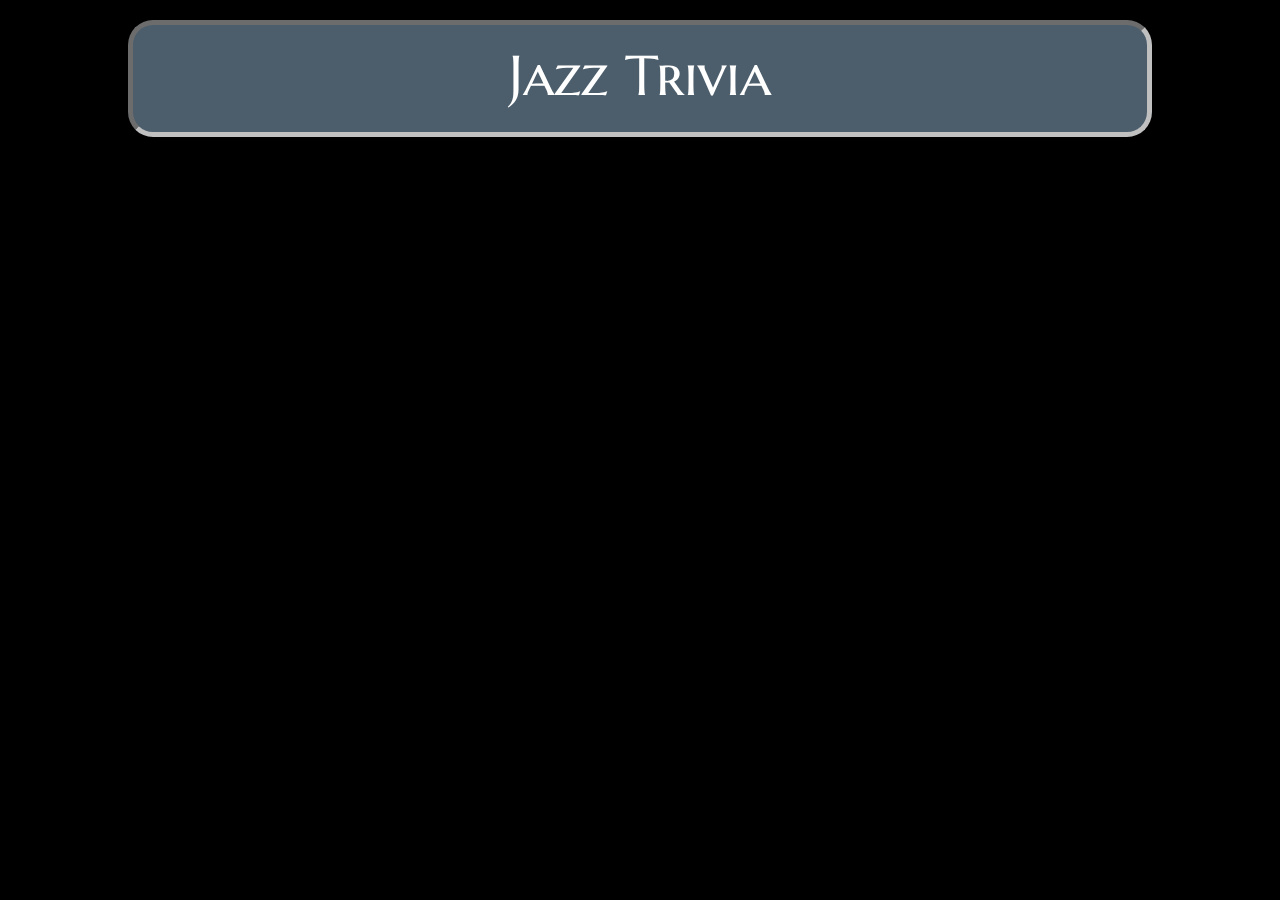
==== index.html @ 4e879928 "button class generator implemented" ====
<!DOCTYPE html>
<html>
<head>
	<title>Jazz Trivia</title>
	<link rel="stylesheet" type="text/css" href="assets/css/reset.css">
	<link rel="stylesheet" type="text/css" href="https://maxcdn.bootstrapcdn.com/bootstrap/3.3.6/css/bootstrap.min.css">
	<link rel="stylesheet" type="text/css" href="assets/css/style.css">
	<link href='https://fonts.googleapis.com/css?family=Marcellus%20SC' rel='stylesheet' type='text/css'>

</head>
<body>
<body class="background">
	<div class="container" id="container">
		<h1 id="game-title">
			Jazz Trivia
		</h1>

		<div id="game"> 
			<div id="timer">
				
			</div>


			<div id="question">
			
			</div>


			<div id="answers">
			
			</div>
		</div>


	<script src="https://code.jquery.com/jquery-2.2.4.js" integrity="sha256-iT6Q9iMJYuQiMWNd9lDyBUStIq/8PuOW33aOqmvFpqI=" crossorigin="anonymous"></script>
	<script type="text/javascript" src="assets/javascript/app.js"></script>
</body>
</html>
---- assets/css/style.css ----
p{
	color: white;
}

.background{
	background-height: 100%;
	background-repeat: no-repeat;
	background-color: #000000;
	}

.container{
	margin-top: 20px;
	width: 80%;
	height:80%;
	background: #4c5e6c;
	padding-bottom: 15px;
	text-align: center;
	border: 5px inset #c0c0c0;
	border-radius: 25px;
	
}

#game-title{
	margin-right: 15%;
	margin-left: 15%;
	font-family: 'Marcellus SC', arial;
	font-size: 4em;
	color: #fff;
	/*text-shadow:0 1px 0 #ccc,
               0 6px 1px rgba(0,0,0,.1),
               0 0 5px rgba(0,0,0,.1),
               0 1px 3px rgba(0,0,0,.3),
               0 3px 5px rgba(0,0,0,.2),
               0 5px 10px rgba(0,0,0,.25),
               0 10px 10px rgba(0,0,0,.2),
               0 20px 20px rgba(0,0,0,.15);*/
   /*background: #c0c0c0;*/
   /*border: 2px inset #000000;*/
 
}

#timer{

}

#question{

}

#answers{

}

.kindOfBlue{
	color: #4c5e6c;
}

.green{
	color:#00FF00;
}

.gold{
	color: #FFD700;
}

.goldenRod{
	color: #DAA520;
}

.blue{
	color: #537591;
}

.teal{
	color: #20daa5;
}

.sage{
	color: #90a681;
}
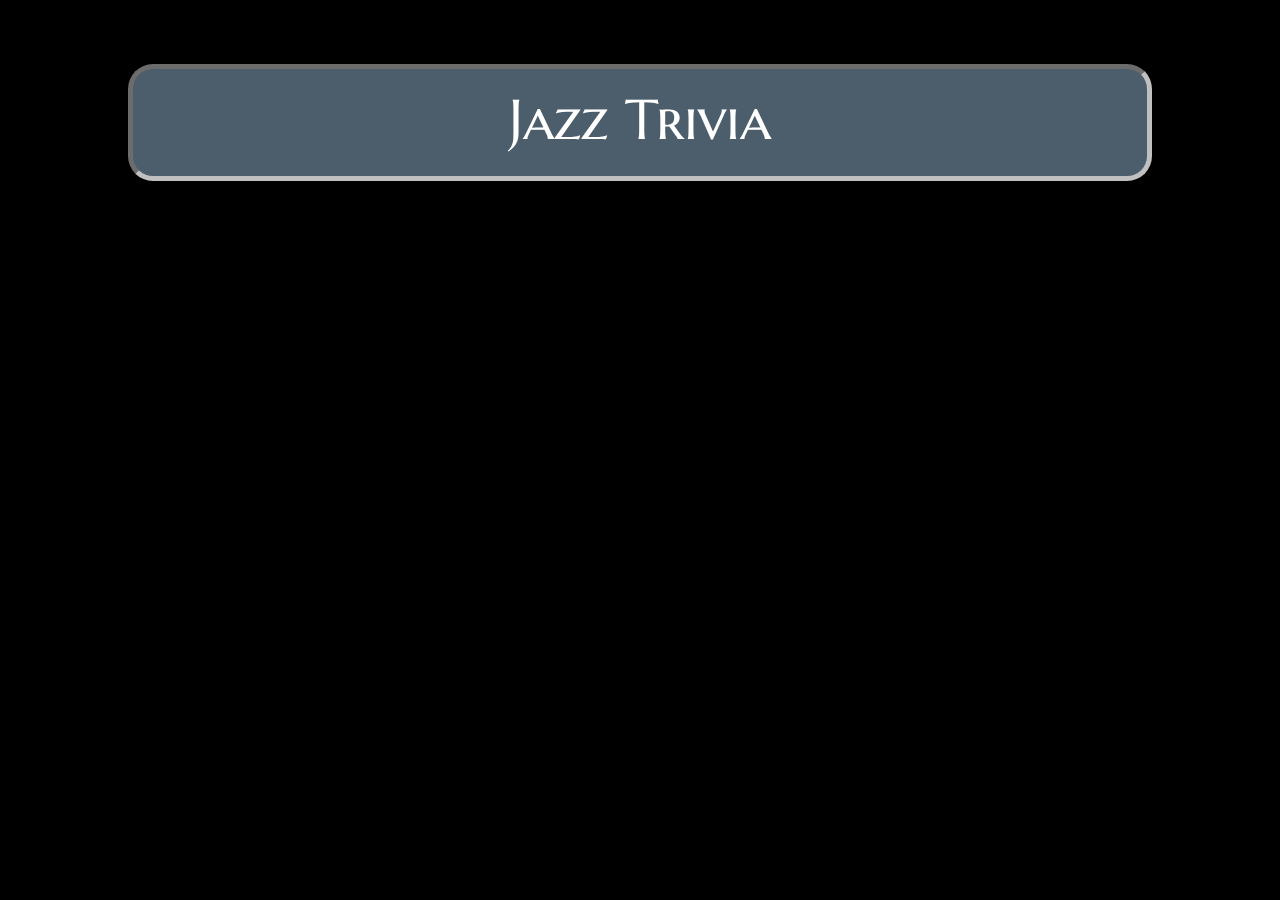
==== commit 993159bb: "decrement timer added" ====
--- a/index.html
+++ b/index.html
@@ -15,18 +15,17 @@
 			Jazz Trivia
 		</h1>
 
-		<div id="game"> 
-			<div id="timer">
-				
+		<div class="game"> 
+			<div class="timer">
 			</div>
 
 
-			<div id="question">
+			<div class="question">
 			
 			</div>
 
 
-			<div id="answers">
+			<div class="answers">
 			
 			</div>
 		</div>
--- a/assets/css/style.css
+++ b/assets/css/style.css
@@ -1,5 +1,9 @@
 p{
 	color: white;
+}
+
+h2{
+	color: #ffffff;
 }
 
 .background{
@@ -9,7 +13,7 @@
 	}
 
 .container{
-	margin-top: 20px;
+	margin-top:5%;
 	width: 80%;
 	height:80%;
 	background: #4c5e6c;
@@ -17,7 +21,6 @@
 	text-align: center;
 	border: 5px inset #c0c0c0;
 	border-radius: 25px;
-	
 }
 
 #game-title{
@@ -26,21 +29,20 @@
 	font-family: 'Marcellus SC', arial;
 	font-size: 4em;
 	color: #fff;
-	/*text-shadow:0 1px 0 #ccc,
-               0 6px 1px rgba(0,0,0,.1),
-               0 0 5px rgba(0,0,0,.1),
-               0 1px 3px rgba(0,0,0,.3),
-               0 3px 5px rgba(0,0,0,.2),
-               0 5px 10px rgba(0,0,0,.25),
-               0 10px 10px rgba(0,0,0,.2),
-               0 20px 20px rgba(0,0,0,.15);*/
-   /*background: #c0c0c0;*/
-   /*border: 2px inset #000000;*/
- 
 }
 
-#timer{
+.answersfalse{
 
+}
+
+.answerstrue{
+
+}
+
+.timer{
+	color: #ffffff;
+	font-weight: bold;
+	font-size: 22px;
 }
 
 #question{
@@ -48,6 +50,10 @@
 }
 
 #answers{
+
+}
+
+.next{
 
 }
 
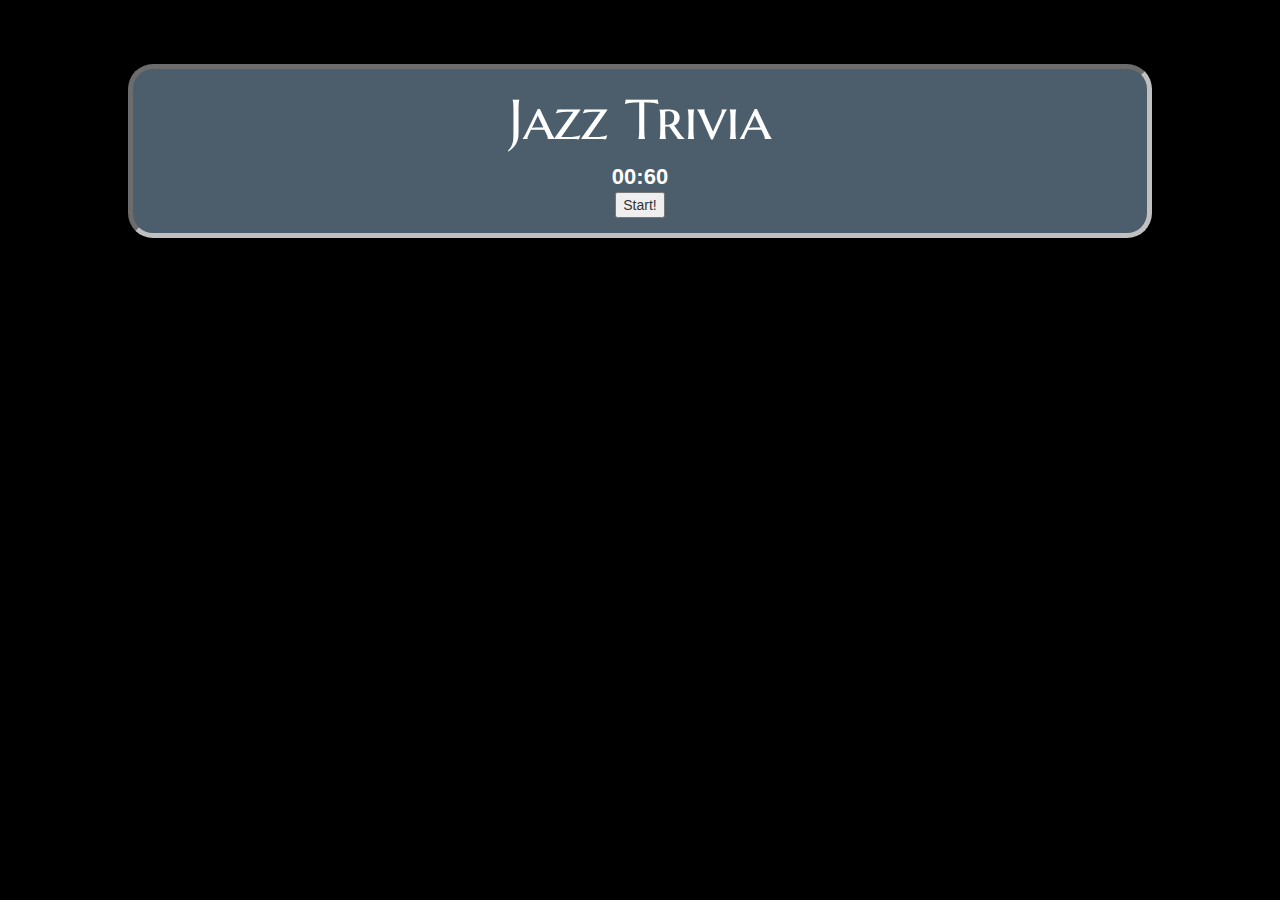
==== commit 45d20d1c: "Changed approach, quizgame is now contained in a single var object, much functionality established" ====
--- a/index.html
+++ b/index.html
@@ -15,18 +15,29 @@
 			Jazz Trivia
 		</h1>
 
-		<div class="game"> 
-			<div class="timer">
+		<div id="game"> 
+			
+			<div id="timer">
+			00:60
+			</div>
+
+			<div id="button">
+				<button id="start">
+					Start!
+				</button>
 			</div>
 
 
-			<div class="question">
+			<div id="question">
 			
 			</div>
 
 
-			<div class="answers">
+			<div id="answers">
 			
+			</div>
+
+			<div id="next">
 			</div>
 		</div>
 
--- a/assets/css/style.css
+++ b/assets/css/style.css
@@ -1,5 +1,5 @@
 p{
-	color: white;
+	color:#ffffff;
 }
 
 h2{
@@ -31,22 +31,17 @@
 	color: #fff;
 }
 
-.answersfalse{
-
-}
-
-.answerstrue{
-
-}
-
-.timer{
+#timer{
 	color: #ffffff;
 	font-weight: bold;
 	font-size: 22px;
 }
 
 #question{
-
+	color: #ffffff;
+	font-weight: bolt;
+	font-size: 16px;
+	font-family: "Marcellus 20SC:", arial;
 }
 
 #answers{
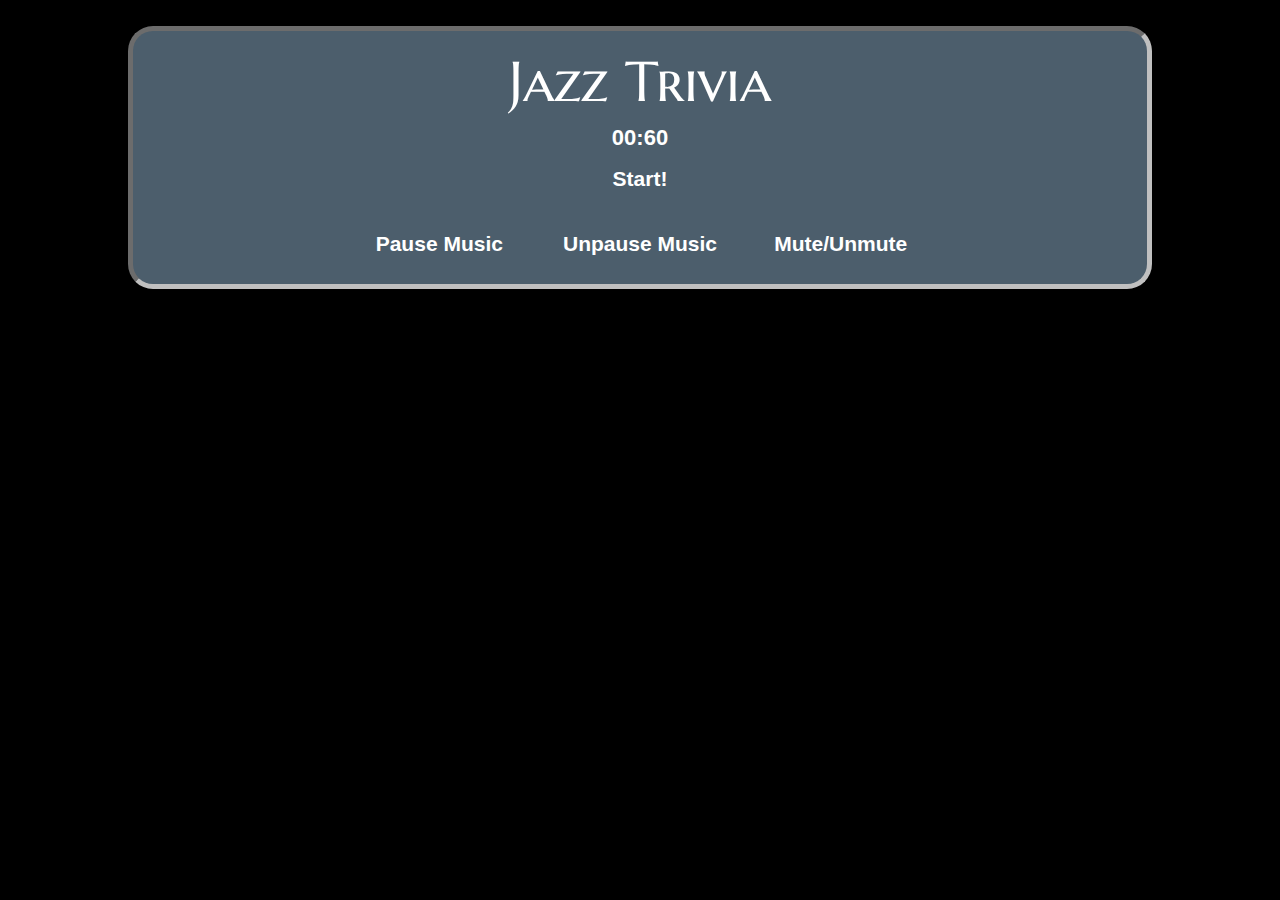
==== commit d250ad31: "Questions cycle, cheezy midi added" ====
--- a/index.html
+++ b/index.html
@@ -10,6 +10,8 @@
 </head>
 <body>
 <body class="background">
+	
+
 	<div class="container" id="container">
 		<h1 id="game-title">
 			Jazz Trivia
@@ -39,7 +41,19 @@
 
 			<div id="next">
 			</div>
+
+
 		</div>
+
+		<div class="audioContainer">
+				<audio id="audio" src="assets/sound/polkadots.mp3" preload="auto" autoplay="autoplay" controls="controls" loop="loop"></audio>
+   			<button onclick="document.getElementById('audio').pause()">Pause Music</button>
+   			<button onclick="document.getElementById('audio').play()">Unpause Music</button>
+    			<button onclick="document.getElementById('audio').muted=!document.getElementById('audio').muted">
+    			Mute/Unmute
+    			</button>
+
+			</div>
 
 
 	<script src="https://code.jquery.com/jquery-2.2.4.js" integrity="sha256-iT6Q9iMJYuQiMWNd9lDyBUStIq/8PuOW33aOqmvFpqI=" crossorigin="anonymous"></script>
--- a/assets/css/style.css
+++ b/assets/css/style.css
@@ -4,6 +4,34 @@
 
 h2{
 	color: #ffffff;
+}
+
+button{
+	font-size: 1.5em;
+	color: #ffffff;
+	font-weight: bold;
+	text-align: center;
+	width: 100%;
+	padding-top: 10px;
+	padding-bottom: 10px;
+	background-color: inherit;
+	border:none;
+} 
+
+button:active{
+	border:none;
+}
+
+#audio{
+	display:none;
+}
+
+.audioContainer{
+	margin-top: 15px;
+}
+
+.audioContainer button{
+	width:20%;
 }
 
 .background{
@@ -13,9 +41,9 @@
 	}
 
 .container{
-	margin-top:5%;
+	margin-top:2%;
 	width: 80%;
-	height:80%;
+	height: 80%;
 	background: #4c5e6c;
 	padding-bottom: 15px;
 	text-align: center;
@@ -39,13 +67,18 @@
 
 #question{
 	color: #ffffff;
-	font-weight: bolt;
-	font-size: 16px;
+	font-weight: bold;
+	font-size: 18px;
 	font-family: "Marcellus 20SC:", arial;
 }
 
 #answers{
+	margin-top: 15px;
+}
 
+#answers button:active{
+	color: #000000;
+	background-color: #ffffff;
 }
 
 .next{
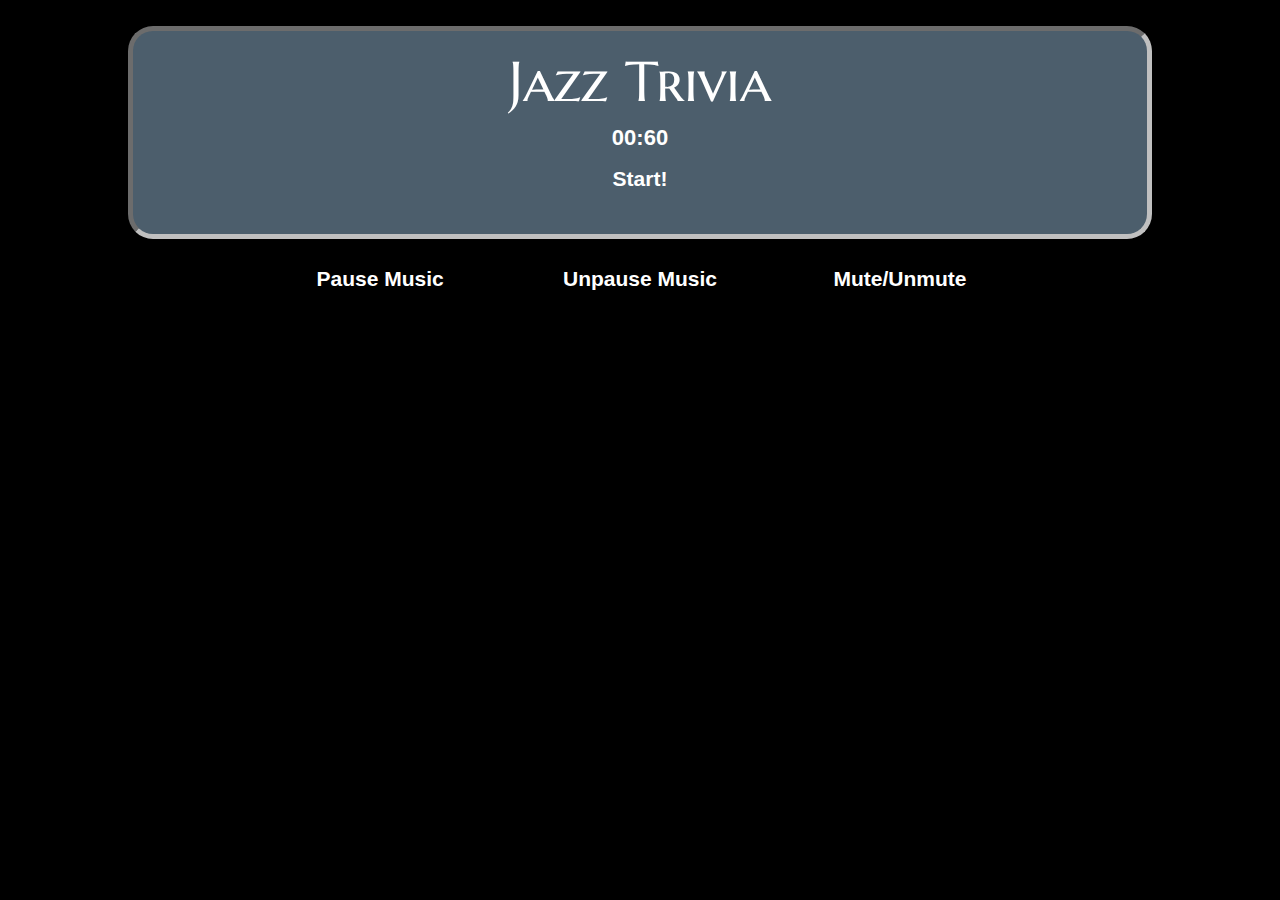
==== commit 1f502d57: "active styles changed" ====
--- a/index.html
+++ b/index.html
@@ -44,9 +44,9 @@
 
 
 		</div>
-
+</div>
 		<div class="audioContainer">
-				<audio id="audio" src="assets/sound/polkadots.mp3" preload="auto" autoplay="autoplay" controls="controls" loop="loop"></audio>
+				<audio id="audio" src="assets/sound/celia.mp3" preload="auto" autoplay="autoplay" controls="controls" loop="loop"></audio>
    			<button onclick="document.getElementById('audio').pause()">Pause Music</button>
    			<button onclick="document.getElementById('audio').play()">Unpause Music</button>
     			<button onclick="document.getElementById('audio').muted=!document.getElementById('audio').muted">
--- a/assets/css/style.css
+++ b/assets/css/style.css
@@ -19,7 +19,7 @@
 } 
 
 button:active{
-	border:none;
+	outline:none;
 }
 
 #audio{
@@ -28,12 +28,17 @@
 
 .audioContainer{
 	margin-top: 15px;
+	text-align: center;
 }
 
 .audioContainer button{
 	width:20%;
 }
 
+.audioContainer button:active{
+	outline: none;
+	width:20%;
+}
 .background{
 	background-height: 100%;
 	background-repeat: no-repeat;
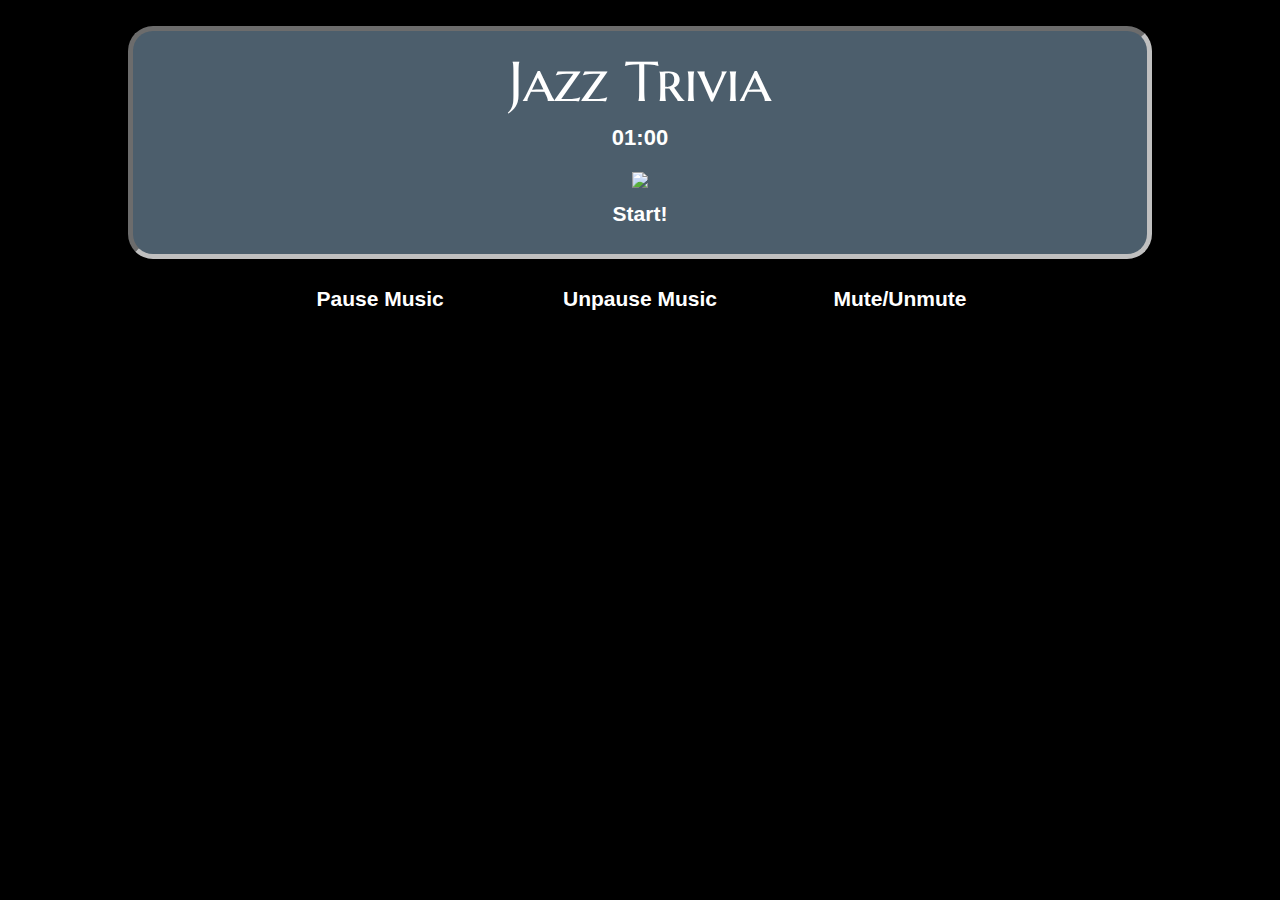
==== commit 1241472e: "Quiz results functionality added, all answer gifs added" ====
--- a/index.html
+++ b/index.html
@@ -20,15 +20,8 @@
 		<div id="game"> 
 			
 			<div id="timer">
-			00:60
+			01:00
 			</div>
-
-			<div id="button">
-				<button id="start">
-					Start!
-				</button>
-			</div>
-
 
 			<div id="question">
 			
@@ -39,7 +32,11 @@
 			
 			</div>
 
-			<div id="next">
+			<div id="button">
+				<img src='assets/images/0.gif' width='75%'/>
+				<button id="start">
+					Start!
+				</button>
 			</div>
 
 
--- a/assets/css/style.css
+++ b/assets/css/style.css
@@ -35,10 +35,7 @@
 	width:20%;
 }
 
-.audioContainer button:active{
-	outline: none;
-	width:20%;
-}
+
 .background{
 	background-height: 100%;
 	background-repeat: no-repeat;
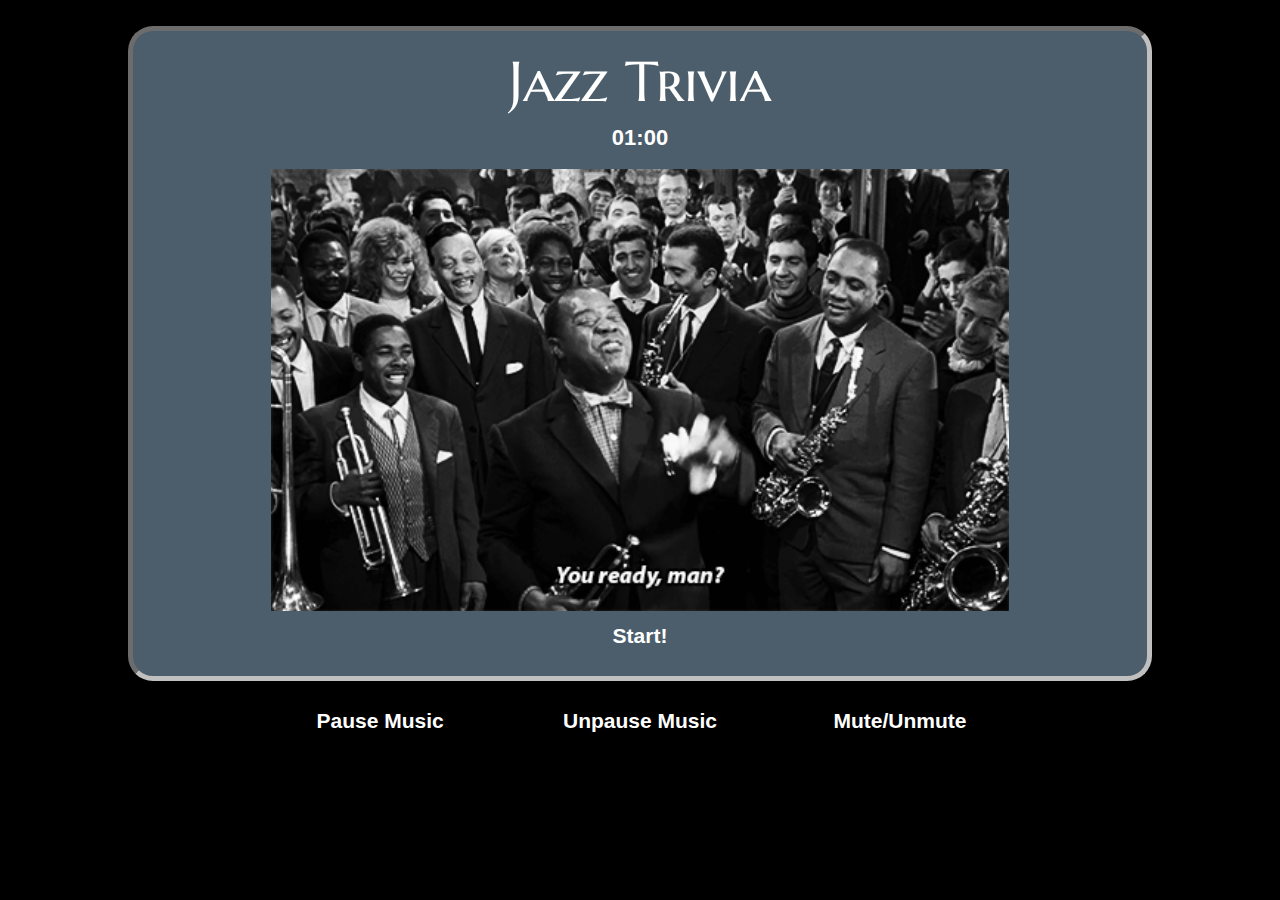
==== commit 86bf0644: "Favicon added" ====
--- a/index.html
+++ b/index.html
@@ -6,9 +6,8 @@
 	<link rel="stylesheet" type="text/css" href="https://maxcdn.bootstrapcdn.com/bootstrap/3.3.6/css/bootstrap.min.css">
 	<link rel="stylesheet" type="text/css" href="assets/css/style.css">
 	<link href='https://fonts.googleapis.com/css?family=Marcellus%20SC' rel='stylesheet' type='text/css'>
-
+	<link rel='icon' type='image/png' href='favicon.png'/ >
 </head>
-<body>
 <body class="background">
 	
 
